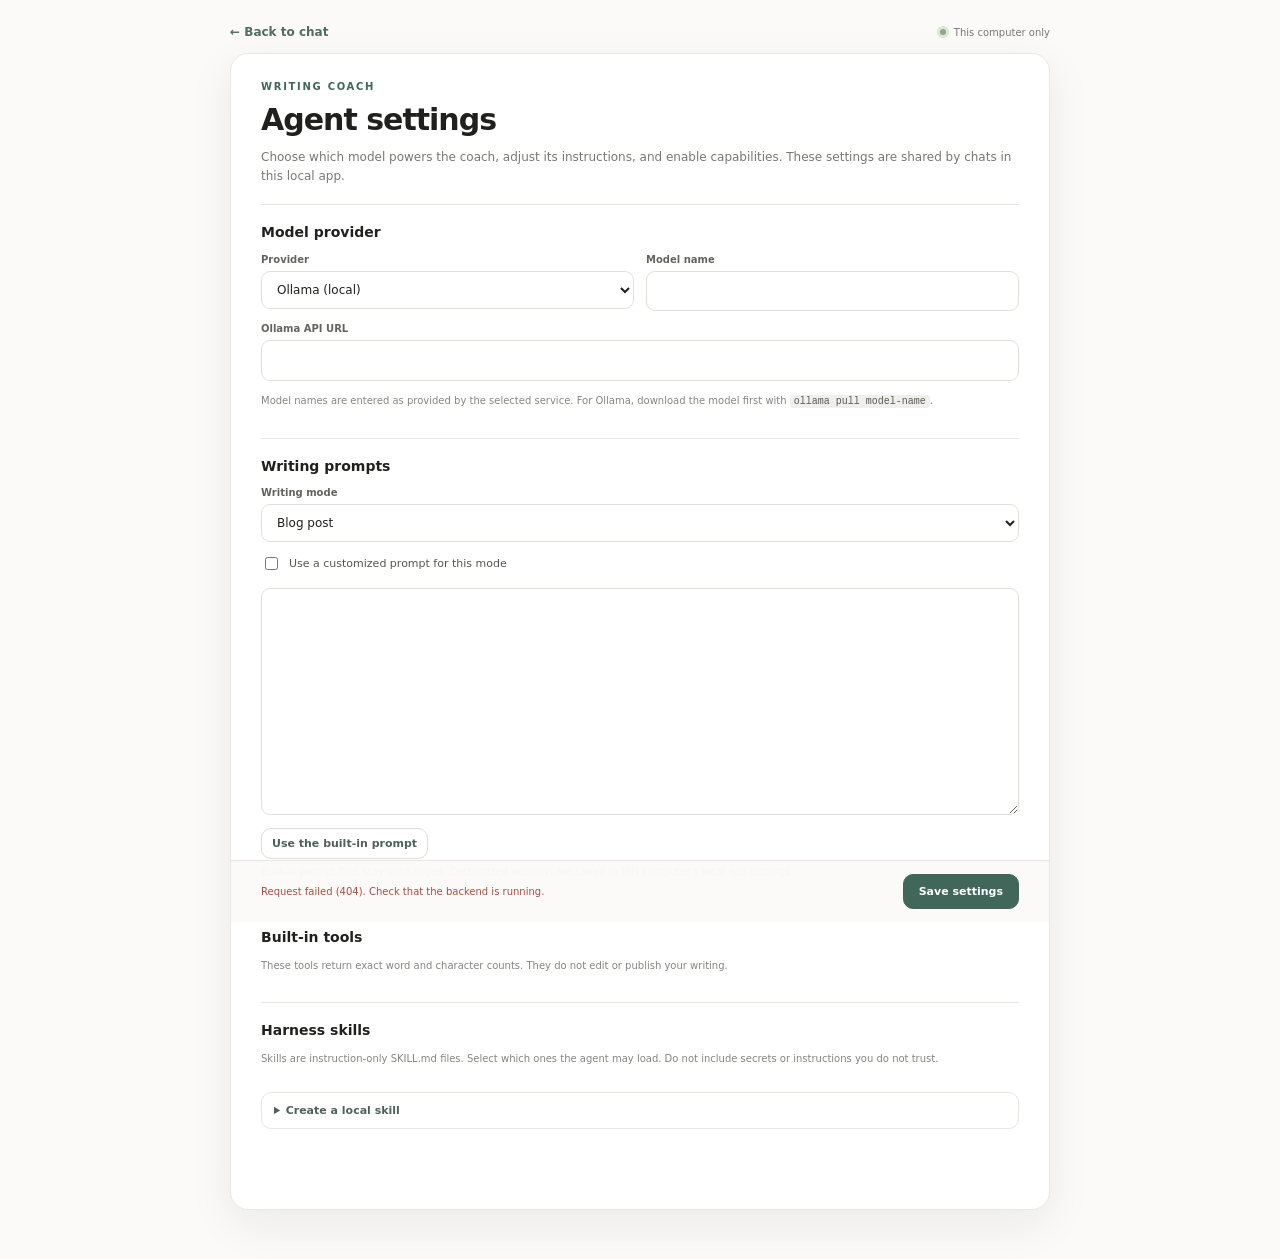
==== front-end/agent_settings.html @ 3e42ee6d "added agent settings" ====
<!doctype html>
<html lang="en">
  <head>
    <meta charset="utf-8" />
    <meta name="viewport" content="width=device-width, initial-scale=1" />
    <meta name="theme-color" content="#f7f7f5" />
    <title>Agent settings - Writing Coach</title>
    <link rel="stylesheet" href="styles.css" />
    <script src="agent_settings.js" defer></script>
  </head>
  <body>
    <main class="settings-page-shell">
      <nav class="settings-page-top" aria-label="Settings navigation">
        <a class="settings-back-link" href="/">&larr; Back to chat</a>
        <span class="settings-local-label"><span class="status-dot"></span> This computer only</span>
      </nav>

      <section class="settings-dialog settings-page-card" aria-labelledby="settingsTitle">
        <header class="settings-header">
          <div>
            <p class="eyebrow">Writing Coach</p>
            <h1 id="settingsTitle">Agent settings</h1>
          </div>
        </header>
        <p class="settings-intro">Choose which model powers the coach, adjust its instructions, and enable capabilities. These settings are shared by chats in this local app.</p>

        <form id="settingsForm">
          <section class="settings-section" aria-labelledby="providerHeading">
            <h2 id="providerHeading">Model provider</h2>
            <div class="settings-grid">
              <label class="settings-field">Provider
                <select id="providerSelect" name="provider">
                  <option value="ollama">Ollama (local)</option>
                  <option value="openai">OpenAI (cloud)</option>
                </select>
              </label>
              <label class="settings-field">Model name
                <input id="modelName" name="model" type="text" maxlength="160" required />
              </label>
            </div>
            <label class="settings-field" id="ollamaUrlField">Ollama API URL
              <input id="ollamaBaseUrl" name="ollama_base_url" type="url" maxlength="500" />
            </label>
            <div id="openaiKeyFields" hidden>
              <label class="settings-field">OpenAI API key
                <input id="openaiApiKey" name="openai_api_key" type="password" autocomplete="new-password" placeholder="Paste a key to use it for this run of the app" />
              </label>
              <p class="settings-help" id="openaiKeyStatus">The key is held in backend memory until the backend stops. It is not written to the settings file.</p>
              <label class="settings-check"><input id="forgetOpenaiKey" type="checkbox" /> Forget the key currently held in memory</label>
              <p class="settings-help">OpenAI requires an API key and may charge for usage. To use it across restarts, set <code>OPENAI_API_KEY</code> before starting the backend.</p>
            </div>
            <p class="settings-help">Model names are entered as provided by the selected service. For Ollama, download the model first with <code>ollama pull model-name</code>.</p>
          </section>

          <section class="settings-section" aria-labelledby="promptHeading">
            <h2 id="promptHeading">Writing prompts</h2>
            <label class="settings-field">Writing mode
              <select id="promptMode">
                <option value="blog_post">Blog post</option>
                <option value="facebook">Facebook</option>
                <option value="instagram">Instagram</option>
                <option value="linkedin">LinkedIn</option>
              </select>
            </label>
            <label class="settings-check"><input id="useCustomPrompt" type="checkbox" /> Use a customized prompt for this mode</label>
            <textarea class="prompt-editor" id="promptEditor" rows="12" spellcheck="false" aria-label="Writing prompt"></textarea>
            <button class="secondary-button" id="restorePrompt" type="button">Use the built-in prompt</button>
            <p class="settings-help">Built-in prompt files stay unchanged. Customized versions are saved in this computer's local app settings.</p>
          </section>

          <section class="settings-section" aria-labelledby="toolsHeading">
            <h2 id="toolsHeading">Built-in tools</h2>
            <p class="settings-help">These tools return exact word and character counts. They do not edit or publish your writing.</p>
            <div class="settings-options" id="toolOptions"></div>
          </section>

          <section class="settings-section" aria-labelledby="skillsHeading">
            <h2 id="skillsHeading">Harness skills</h2>
            <p class="settings-help">Skills are instruction-only SKILL.md files. Select which ones the agent may load. Do not include secrets or instructions you do not trust.</p>
            <div class="settings-options" id="skillOptions"></div>
            <details class="skill-create">
              <summary>Create a local skill</summary>
              <div class="skill-create-fields">
                <label class="settings-field">Skill name
                  <input id="newSkillName" type="text" maxlength="80" placeholder="e.g. Plain language" />
                </label>
                <label class="settings-field">Short description
                  <input id="newSkillDescription" type="text" maxlength="240" placeholder="When should the coach use this skill?" />
                </label>
                <label class="settings-field">Instructions
                  <textarea id="newSkillInstructions" rows="5" maxlength="20000" placeholder="Write the guidance the agent should follow."></textarea>
                </label>
                <div class="skill-form-actions">
                  <button class="secondary-button" id="saveSkillButton" type="button">Save skill</button>
                  <button class="secondary-button" id="cancelSkillEdit" type="button" hidden>Cancel edit</button>
                </div>
              </div>
            </details>
          </section>

          <div class="settings-actions">
            <span class="settings-save-status" id="settingsSaveStatus" role="status"></span>
            <button class="primary-button" type="submit">Save settings</button>
          </div>
        </form>
      </section>
    </main>
  </body>
</html>
---- front-end/styles.css ----
/* Shared visual tokens make it easier to tune the palette and surfaces in one place. */
:root {
  color-scheme: light;
  --paper: #fbfaf8;
  --sidebar: #f3f1ec;
  --ink: #20211f;
  --muted: #777873;
  --soft: #a2a39c;
  --line: #e8e6e1;
  --accent: #41675b;
  --accent-dark: #315549;
  --accent-light: #e5eee9;
  --white: #fff;
  --shadow: 0 24px 80px rgb(32 33 31 / 15%);
  font-family: Inter, ui-sans-serif, system-ui, -apple-system, BlinkMacSystemFont, 'Segoe UI', sans-serif;
  font-synthesis: none;
  text-rendering: optimizeLegibility;
}

/* Predictable sizing and base controls used across the interface. */
* { box-sizing: border-box; }

body {
  margin: 0;
  min-width: 320px;
  min-height: 100vh;
  background: var(--paper);
  color: var(--ink);
}

button, textarea { font: inherit; }
button { color: inherit; }
button:focus-visible, textarea:focus-visible, a:focus-visible { outline: 3px solid #8cae9e; outline-offset: 3px; }
[hidden] { display: none !important; }
body.modal-open { overflow: hidden; }

/* Desktop frame: fixed-width history sidebar beside a flexible chat pane. */
.app-shell { display: flex; min-height: 100vh; }
.sidebar {
  width: 264px;
  flex: 0 0 264px;
  display: flex;
  flex-direction: column;
  padding: 22px 14px 16px;
  background: var(--sidebar);
  border-right: 1px solid #eceae5;
}
.sidebar-top { display: flex; align-items: center; justify-content: space-between; padding: 0 7px 25px; }
.brand { display: inline-flex; gap: 10px; align-items: center; color: inherit; text-decoration: none; }
.brand-mark {
  display: grid; width: 31px; height: 31px; place-items: center; border-radius: 10px;
  background: var(--accent); color: white; font: 800 20px/1 Inter, ui-sans-serif, system-ui, sans-serif; transform: rotate(-5deg);
}
.brand-name { font: 700 14px/1.2 Inter, ui-sans-serif, system-ui, sans-serif; letter-spacing: -.3px; }
.icon-button { display: grid; width: 36px; height: 36px; place-items: center; padding: 0; border: 0; border-radius: 10px; background: transparent; color: #63645e; cursor: pointer; }
.icon-button:hover { background: rgb(32 33 31 / 6%); color: var(--ink); }
.icon-button svg, .new-chat-button svg, .welcome-start svg, .mode-option svg, .composer svg { width: 20px; height: 20px; fill: none; stroke: currentColor; stroke-width: 1.8; stroke-linecap: round; stroke-linejoin: round; }
.sidebar-close { display: none; }
.new-chat-button {
  display: flex; align-items: center; gap: 11px; width: 100%; min-height: 44px; padding: 0 11px;
  border: 1px solid #deddd6; border-radius: 11px; background: rgb(255 255 255 / 58%); text-align: left; cursor: pointer;
  font-size: 13px; font-weight: 600; transition: background .16s, border-color .16s, transform .16s;
}
.new-chat-button:hover { background: white; border-color: #c9cbc2; transform: translateY(-1px); }
.new-chat-button svg { width: 18px; height: 18px; color: var(--accent); }
.plus-key { margin-left: auto; color: var(--soft); font-size: 19px; font-weight: 400; }
.history-heading { margin: 29px 10px 9px; color: var(--soft); font-size: 10px; font-weight: 700; letter-spacing: 1.1px; text-transform: uppercase; }
.chat-history { display: flex; flex-direction: column; gap: 3px; overflow: auto; }
.history-item { display: flex; align-items: center; width: 100%; min-width: 0; padding: 10px; border: 0; border-radius: 9px; background: transparent; color: #595a55; text-align: left; cursor: pointer; font-size: 12px; }
.history-item:hover { background: rgb(255 255 255 / 68%); }
.history-item.active { background: #e8e6e0; color: var(--ink); }
.history-item span { overflow: hidden; text-overflow: ellipsis; white-space: nowrap; }
.history-empty { padding: 8px 10px; color: #999a94; font-size: 12px; line-height: 1.5; }
.sidebar-footer { margin-top: auto; padding: 15px 9px 0; border-top: 1px solid #e5e3dd; }
.local-status { display: flex; align-items: center; gap: 8px; font-size: 11px; font-weight: 600; color: #565a53; }
.status-dot { width: 7px; height: 7px; border-radius: 50%; background: #91a78c; box-shadow: 0 0 0 3px #dce5d8; }
.sidebar-footer p { margin: 8px 0 0; color: #969791; font-size: 10px; line-height: 1.5; }

/* Main chat layout: header at top, conversation in the middle, composer at bottom. */
.main-panel { position: relative; display: flex; flex: 1; min-width: 0; min-height: 100vh; flex-direction: column; }
.topbar { display: flex; height: 61px; flex: 0 0 61px; align-items: center; justify-content: space-between; padding: 0 28px; }
.topbar-left, .topbar-right { display: flex; align-items: center; gap: 10px; }
.menu-button, .mobile-brand { display: none; }
.preview-pill { display: inline-flex; align-items: center; gap: 7px; padding: 7px 10px; border: 1px solid var(--line); border-radius: 999px; color: #767771; font-size: 10px; font-weight: 600; }
.preview-pill span { width: 6px; height: 6px; border-radius: 50%; background: #d0a868; }
.conversation { display: flex; flex: 1; flex-direction: column; align-items: center; justify-content: center; width: 100%; padding: 24px 28px 4px; overflow: auto; }
.welcome { width: min(100%, 620px); margin: auto; padding: 30px 0 55px; text-align: center; animation: rise-in .45s ease both; }
.welcome-symbol { display: grid; width: 62px; height: 62px; place-items: center; margin: 0 auto 23px; border: 1px solid #e1e8e1; border-radius: 21px; background: #edf2ec; color: var(--accent); transform: rotate(-3deg); }
.welcome-symbol svg { width: 34px; height: 34px; fill: none; stroke: currentColor; stroke-width: 1.5; stroke-linecap: round; stroke-linejoin: round; }
.eyebrow { margin: 0 0 10px; color: var(--accent); font-size: 10px; font-weight: 700; letter-spacing: 1.7px; text-transform: uppercase; }
h1, h2 { margin: 0; font-family: Inter, ui-sans-serif, system-ui, sans-serif; letter-spacing: -1.5px; }
h1 { font-size: clamp(30px, 4.4vw, 43px); font-weight: 600; line-height: 1.18; }
.welcome-copy { max-width: 460px; margin: 15px auto 23px; color: #777873; font-size: 14px; line-height: 1.75; }
.welcome-start { display: inline-flex; min-height: 47px; align-items: center; gap: 12px; padding: 0 15px; border: 0; border-radius: 12px; background: var(--accent); color: white; font-size: 12px; font-weight: 600; cursor: pointer; box-shadow: 0 5px 13px rgb(65 103 91 / 18%); transition: background .16s, transform .16s, box-shadow .16s; }
.welcome-start:hover { background: var(--accent-dark); box-shadow: 0 8px 19px rgb(65 103 91 / 23%); transform: translateY(-1px); }
.welcome-start svg { width: 16px; height: 16px; margin-left: 8px; }
.welcome-plus { display: grid; width: 22px; height: 22px; place-items: center; border: 1px solid rgb(255 255 255 / 40%); border-radius: 7px; font-size: 18px; font-weight: 400; line-height: 1; }
.privacy-note { margin: 23px 0 0; color: #a1a29c; font-size: 10px; }
.tiny-lock { display: inline-block; margin-right: 4px; transform: rotate(180deg); }

/* Message transcript and input styling. */
.messages { display: flex; width: min(100%, 760px); flex: 1; flex-direction: column; gap: 21px; margin: 0 auto; padding: 20px 0 30px; }
.message-row { display: flex; align-items: flex-start; gap: 12px; animation: rise-in .2s ease both; }
.message-row.user { justify-content: flex-end; }
.message-avatar { display: grid; width: 29px; height: 29px; flex: 0 0 29px; place-items: center; border-radius: 10px; background: var(--accent-light); color: var(--accent); font: 700 13px Inter, ui-sans-serif, system-ui, sans-serif; }
.message-content { max-width: min(82%, 600px); color: #353631; font-size: 14px; line-height: 1.7; overflow-wrap: anywhere; white-space: pre-wrap; }
.message-row.user .message-content { padding: 11px 15px; border: 1px solid #e7e7e2; border-radius: 17px 17px 4px 17px; background: #f0f0eb; }
.preview-message { display: flex; align-items: flex-start; gap: 10px; margin: 0 40px; padding: 12px 14px; border: 1px solid #eee5d4; border-radius: 11px; background: #fbf8f1; color: #797363; font-size: 11px; line-height: 1.6; }
.preview-message strong { color: #615c4e; }
.preview-message .note-icon { color: #bd9860; font-size: 15px; line-height: 1.1; }

.composer-wrap { width: min(calc(100% - 48px), 760px); margin: 0 auto; padding-bottom: 19px; }
.composer { padding: 11px 12px 9px 17px; border: 1px solid #e1e1db; border-radius: 19px; background: white; box-shadow: 0 8px 28px rgb(42 43 39 / 5%); transition: border-color .16s, box-shadow .16s; }
.composer:focus-within { border-color: #b2c7ba; box-shadow: 0 8px 28px rgb(42 43 39 / 8%), 0 0 0 3px rgb(65 103 91 / 7%); }
.composer textarea { display: block; width: 100%; max-height: 170px; min-height: 31px; resize: none; border: 0; outline: none; background: transparent; color: var(--ink); font-size: 14px; line-height: 1.55; }
.composer textarea::placeholder { color: #a0a19b; }
.composer textarea:focus-visible { outline: none; }
.composer-tools, .composer-actions { display: flex; align-items: center; justify-content: space-between; }
.composer-tools { min-height: 35px; margin-top: 4px; }
.selected-mode { display: inline-flex; align-items: center; gap: 6px; color: #777873; font-size: 10px; font-weight: 600; }
.selected-mode::before { content: ''; width: 6px; height: 6px; border-radius: 50%; background: #83a18f; }
.composer-actions { gap: 12px; }
.keyboard-hint { color: #adaea8; font-size: 9px; }
.send-button { display: grid; width: 31px; height: 31px; place-items: center; border: 0; border-radius: 10px; background: #e8e8e2; color: #a3a49d; cursor: not-allowed; transition: background .16s, color .16s, transform .16s; }
.send-button:not(:disabled) { background: var(--accent); color: white; cursor: pointer; }
.send-button:not(:disabled):hover { background: var(--accent-dark); transform: translateY(-1px); }
.send-button svg { width: 16px; height: 16px; stroke-width: 2; }
.composer-disclaimer { margin: 9px 0 0; color: #a1a29c; text-align: center; font-size: 9px; }

/* New-chat mode picker overlay and its four selectable writing-mode cards. */
.modal-backdrop { position: fixed; z-index: 10; inset: 0; display: grid; place-items: center; padding: 20px; background: rgb(29 32 29 / 34%); backdrop-filter: blur(5px); animation: fade-in .16s ease both; }
.mode-dialog { position: relative; width: min(100%, 470px); padding: 32px 32px 24px; border: 1px solid rgb(255 255 255 / 70%); border-radius: 23px; background: var(--paper); box-shadow: var(--shadow); animation: modal-in .22s cubic-bezier(.2,.8,.2,1) both; }
.modal-close { position: absolute; top: 17px; right: 17px; }
.dialog-icon { display: grid; width: 43px; height: 43px; place-items: center; margin-bottom: 18px; border: 1px solid #e4e9e1; border-radius: 14px; background: #eef2eb; color: var(--accent); }
.dialog-icon svg { width: 26px; height: 26px; fill: none; stroke: currentColor; stroke-width: 1.5; stroke-linecap: round; stroke-linejoin: round; }
.mode-dialog h2 { font-size: 25px; font-weight: 650; line-height: 1.25; }
.dialog-description { margin: 8px 0 22px; color: #84857f; font-size: 12px; line-height: 1.6; }
.mode-options { display: flex; flex-direction: column; gap: 8px; }
.mode-option { display: flex; min-height: 61px; align-items: center; gap: 12px; padding: 9px 12px; border: 1px solid #e9e8e2; border-radius: 13px; background: white; text-align: left; cursor: pointer; transition: border-color .16s, transform .16s, box-shadow .16s, background .16s; }
.mode-option:hover, .mode-option:focus-visible { border-color: #b8c9bd; background: #fdfefd; box-shadow: 0 4px 15px rgb(49 85 73 / 7%); transform: translateY(-1px); }
.mode-icon { display: grid; width: 38px; height: 38px; flex: 0 0 38px; place-items: center; border-radius: 11px; background: #f4f3ef; color: #74766f; }
.mode-icon svg { width: 20px; height: 20px; fill: none; stroke: currentColor; stroke-width: 1.6; stroke-linecap: round; stroke-linejoin: round; }
.facebook-icon { background: #eff3f9; color: #45689b; }
.facebook-icon span { font: 700 24px/1 Arial, sans-serif; transform: translateY(2px); }
.instagram-icon { background: #f8eef2; color: #ad647d; }
.linkedin-icon { background: #edf3f6; color: #4d7486; }
.linkedin-icon span { font: 700 14px/1 Arial, sans-serif; }
.mode-copy { display: flex; min-width: 0; flex: 1; flex-direction: column; gap: 4px; }
.mode-copy strong { font-size: 12px; font-weight: 700; }
.mode-copy small { overflow: hidden; color: #979891; font-size: 10px; text-overflow: ellipsis; white-space: nowrap; }
.option-arrow { width: 16px !important; height: 16px !important; color: #b3b4ad; }
.mode-option:hover .option-arrow { color: var(--accent); }
.dialog-footnote { margin: 18px 0 0; color: #a0a19a; text-align: center; font-size: 10px; }
.mobile-scrim { display: none; }
.temporary-notice { position: fixed; z-index: 20; right: 18px; bottom: 18px; max-width: min(360px, calc(100vw - 36px)); padding: 12px 15px; border: 1px solid #e3d9c8; border-radius: 12px; background: #fffaf0; box-shadow: 0 8px 28px rgb(42 43 39 / 12%); color: #625b4d; font-size: 12px; line-height: 1.5; }

/* Configuration controls use the same visual language as the chat mode dialog. */
.settings-button, .secondary-button, .primary-button { border: 1px solid #deddd6; border-radius: 10px; background: white; color: #4f6258; cursor: pointer; font: inherit; font-size: 11px; font-weight: 650; }
.settings-button { padding: 8px 11px; }
.settings-button { display: inline-flex; align-items: center; text-decoration: none; }
.settings-button:hover, .secondary-button:hover { border-color: #b8c9bd; background: #f8fbf8; }
.settings-page-shell { width: 100%; min-height: 100vh; padding: 25px 16px 50px; }
.settings-page-top { display: flex; width: min(100%, 820px); align-items: center; justify-content: space-between; margin: 0 auto 14px; }
.settings-back-link { color: #526c5f; text-decoration: none; font-size: 12px; font-weight: 650; }
.settings-back-link:hover { color: var(--accent-dark); text-decoration: underline; }
.settings-local-label { display: inline-flex; align-items: center; gap: 8px; color: #777873; font-size: 10px; }
.settings-local-label .status-dot { width: 6px; height: 6px; }
.settings-dialog { width: min(100%, 820px); max-height: none; overflow: visible; margin: 0 auto; padding: 27px 30px 22px; border: 1px solid #e9e7e1; border-radius: 18px; background: white; box-shadow: 0 14px 46px rgb(32 33 31 / 7%); }
.settings-page-card { animation: none; }
.settings-header { display: flex; align-items: flex-start; justify-content: space-between; gap: 18px; }
.settings-header h1 { margin: 0; font-size: 30px; font-weight: 650; line-height: 1.2; letter-spacing: -1px; }
.settings-intro { margin: 10px 0 18px; color: #777873; font-size: 12px; line-height: 1.6; }
.settings-section { padding: 18px 0; border-top: 1px solid var(--line); }
.settings-section h2 { margin: 0 0 12px; font-size: 14px; font-weight: 700; line-height: 1.3; letter-spacing: 0; }
.settings-grid { display: grid; grid-template-columns: 1fr 1fr; gap: 12px; }
.settings-field { display: flex; flex-direction: column; gap: 6px; margin: 0 0 12px; color: #63645e; font-size: 10px; font-weight: 650; }
.settings-field input, .settings-field select, .settings-field textarea, .prompt-editor { width: 100%; min-width: 0; padding: 10px 11px; border: 1px solid #e1e1db; border-radius: 9px; background: white; color: var(--ink); font: 12px/1.55 ui-sans-serif, system-ui, sans-serif; }
.settings-field input:focus, .settings-field select:focus, .settings-field textarea:focus, .prompt-editor:focus { border-color: #9fb7a8; outline: 3px solid rgb(65 103 91 / 9%); }
.settings-field textarea, .prompt-editor { resize: vertical; }
.settings-help { margin: 5px 0 11px; color: #85867f; font-size: 10px; line-height: 1.55; }
.settings-help code { padding: 1px 4px; border-radius: 4px; background: #f0efeb; color: #585951; }
.settings-check { display: flex; align-items: center; gap: 8px; margin: 8px 0; color: #555750; font-size: 11px; }
.settings-check input, .settings-option input { accent-color: var(--accent); }
.prompt-editor { min-height: 220px; margin: 7px 0 9px; font: 11px/1.55 ui-monospace, SFMono-Regular, Consolas, monospace; }
.settings-options { display: flex; flex-direction: column; gap: 8px; }
.settings-option { display: flex; align-items: flex-start; gap: 9px; padding: 10px 11px; border: 1px solid #e8e6e1; border-radius: 10px; background: white; }
.settings-option input { margin-top: 2px; }
.settings-option-copy { display: flex; flex-direction: column; gap: 3px; }
.settings-option-copy strong { color: #42443f; font-size: 11px; }
.settings-option-copy small { color: #85867f; font-size: 10px; line-height: 1.45; }
.skill-create { margin-top: 14px; border: 1px solid #e8e6e1; border-radius: 10px; background: rgb(255 255 255 / 65%); }
.skill-create summary { padding: 11px 12px; color: #4f6258; cursor: pointer; font-size: 11px; font-weight: 650; }
.skill-create-fields { padding: 8px 12px 12px; }
.skill-form-actions { display: flex; gap: 8px; }
.skill-option { align-items: flex-start; }
.skill-option .settings-option-copy { flex: 1; }
.delete-skill-button, .edit-skill-button { padding: 5px 8px; border: 1px solid #e4e5df; border-radius: 7px; background: white; color: #58685e; cursor: pointer; font-size: 9px; }
.delete-skill-button { border-color: #ead7d3; background: #fffafa; color: #895d55; }
.secondary-button { padding: 8px 10px; }
.primary-button { padding: 10px 15px; border-color: var(--accent); background: var(--accent); color: white; }
.primary-button:hover { background: var(--accent-dark); }
.settings-actions { position: sticky; bottom: -22px; display: flex; align-items: center; justify-content: space-between; gap: 12px; margin: 0 -30px -22px; padding: 13px 30px; border-top: 1px solid var(--line); background: rgb(251 250 248 / 96%); }
.settings-save-status { color: #68796f; font-size: 10px; }
.settings-save-status.error { color: #a44f45; }

/* Small transitions add feedback while respecting the reduced-motion setting below. */
@keyframes rise-in { from { opacity: 0; transform: translateY(7px); } to { opacity: 1; transform: translateY(0); } }
@keyframes fade-in { from { opacity: 0; } to { opacity: 1; } }
@keyframes modal-in { from { opacity: 0; transform: translateY(8px) scale(.985); } to { opacity: 1; transform: translateY(0) scale(1); } }

/* Mobile: move the sidebar off-canvas and expose a menu button in the header. */
@media (max-width: 700px) {
  .sidebar { position: fixed; z-index: 8; inset: 0 auto 0 0; width: min(82vw, 290px); transform: translateX(-102%); transition: transform .22s ease; box-shadow: 12px 0 40px rgb(29 32 29 / 10%); }
  .sidebar.open { transform: translateX(0); }
  .sidebar-close, .menu-button, .mobile-brand { display: grid; }
  .mobile-brand { display: inline; font: 700 13px Inter, ui-sans-serif, system-ui, sans-serif; }
  .mobile-scrim:not([hidden]) { position: fixed; z-index: 7; inset: 0; display: block; background: rgb(29 32 29 / 25%); }
  .topbar { height: 55px; flex-basis: 55px; padding: 0 14px; }
  .topbar-left { gap: 5px; }
  .preview-pill { padding: 6px 8px; font-size: 9px; }
  .conversation { padding: 15px 17px 3px; }
  .welcome { padding: 20px 0 38px; }
  .welcome-symbol { width: 55px; height: 55px; margin-bottom: 20px; border-radius: 18px; }
  .welcome-copy { max-width: 390px; font-size: 13px; }
  .composer-wrap { width: calc(100% - 24px); padding-bottom: 12px; }
  .keyboard-hint { display: none; }
  .messages { padding-top: 12px; }
  .message-content { font-size: 13px; }
  .mode-dialog { padding: 27px 20px 20px; border-radius: 20px; }
  .settings-page-shell { padding: 14px 10px 30px; }
  .settings-dialog { padding: 22px 18px 18px; }
  .settings-grid { grid-template-columns: 1fr; gap: 0; }
  .settings-actions { bottom: -18px; margin: 0 -18px -18px; padding: 12px 18px; }
}

/* Honor the operating system accessibility preference for reduced motion. */
@media (prefers-reduced-motion: reduce) {
  *, *::before, *::after { scroll-behavior: auto !important; animation-duration: .01ms !important; animation-iteration-count: 1 !important; transition-duration: .01ms !important; }
}
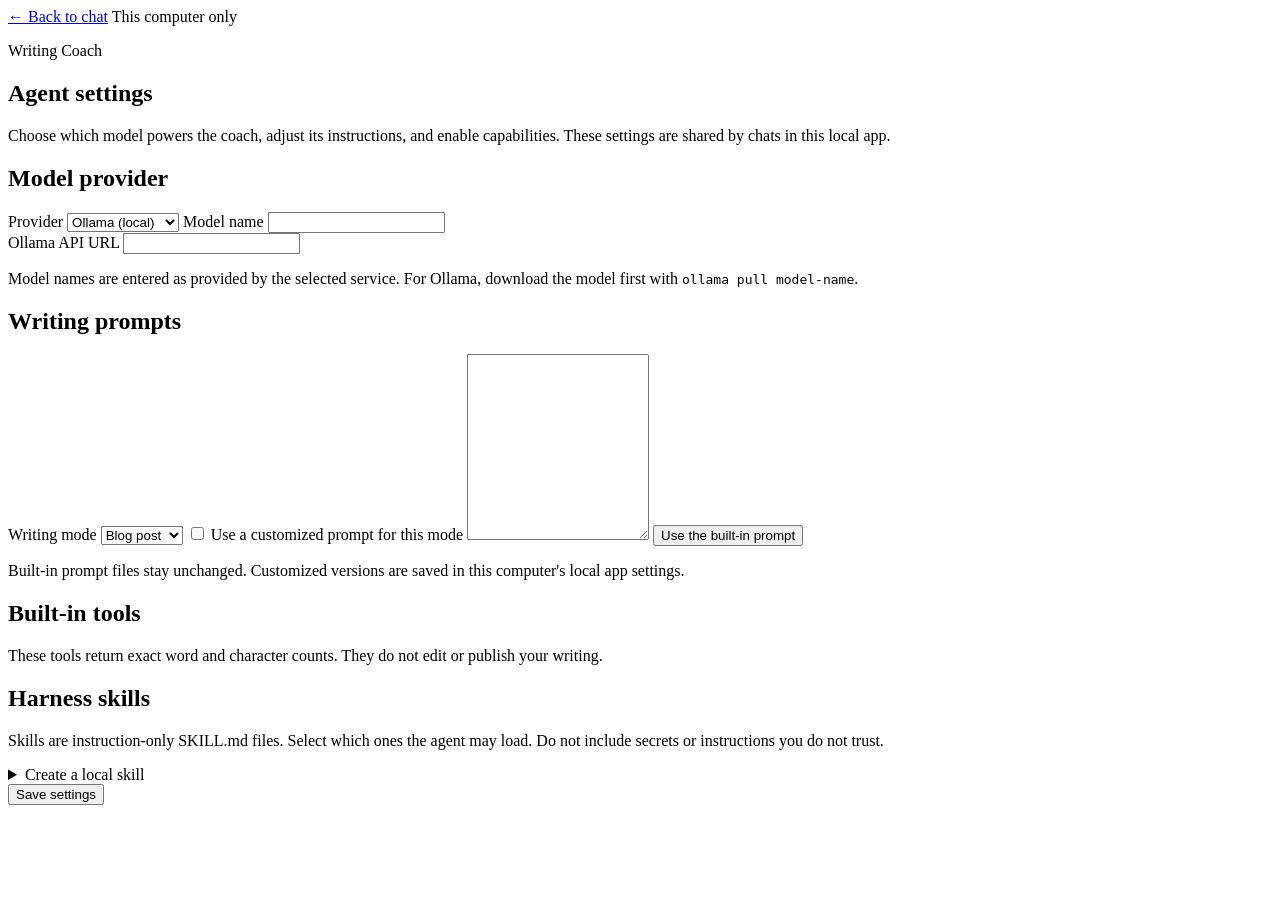
==== commit 6f5fc09d: "added comments" ====
--- a/front-end/agent_settings.html
+++ b/front-end/agent_settings.html
@@ -5,16 +5,21 @@
     <meta name="viewport" content="width=device-width, initial-scale=1" />
     <meta name="theme-color" content="#f7f7f5" />
     <title>Agent settings - Writing Coach</title>
-    <link rel="stylesheet" href="styles.css" />
-    <script src="agent_settings.js" defer></script>
+    <link rel="stylesheet" href="/styles.css" />
+    <script src="/agent_settings.js" defer></script>
   </head>
   <body>
+    <!-- Constrain the settings screen to a readable column and offer a clear
+         route back to conversations; the label notes that these preferences
+         belong to this single local installation. -->
     <main class="settings-page-shell">
       <nav class="settings-page-top" aria-label="Settings navigation">
         <a class="settings-back-link" href="/">&larr; Back to chat</a>
         <span class="settings-local-label"><span class="status-dot"></span> This computer only</span>
       </nav>
 
+      <!-- One semantic form groups the settings that are persisted together.
+           The JavaScript fills dynamic tool and skill sections from the API. -->
       <section class="settings-dialog settings-page-card" aria-labelledby="settingsTitle">
         <header class="settings-header">
           <div>
@@ -25,6 +30,7 @@
         <p class="settings-intro">Choose which model powers the coach, adjust its instructions, and enable capabilities. These settings are shared by chats in this local app.</p>
 
         <form id="settingsForm">
+          <!-- Provider settings select the model connection used by future turns. -->
           <section class="settings-section" aria-labelledby="providerHeading">
             <h2 id="providerHeading">Model provider</h2>
             <div class="settings-grid">
@@ -52,6 +58,10 @@
             <p class="settings-help">Model names are entered as provided by the selected service. For Ollama, download the model first with <code>ollama pull model-name</code>.</p>
           </section>
 
+          <p class="settings-warning" id="capabilityWarning" role="status" hidden></p>
+
+          <!-- Each mode can keep its built-in server prompt or save a local
+               customized copy without editing the source prompt file. -->
           <section class="settings-section" aria-labelledby="promptHeading">
             <h2 id="promptHeading">Writing prompts</h2>
             <label class="settings-field">Writing mode
@@ -68,12 +78,17 @@
             <p class="settings-help">Built-in prompt files stay unchanged. Customized versions are saved in this computer's local app settings.</p>
           </section>
 
+          <!-- Deterministic built-in tools are selectable capabilities, not
+               generated code; availability can depend on model tool support. -->
           <section class="settings-section" aria-labelledby="toolsHeading">
             <h2 id="toolsHeading">Built-in tools</h2>
             <p class="settings-help">These tools return exact word and character counts. They do not edit or publish your writing.</p>
             <div class="settings-options" id="toolOptions"></div>
           </section>
 
+          <!-- Skills are locally authored instruction bundles. The details
+               element keeps the creation/edit form available without crowding
+               the list when the user is only reviewing current skills. -->
           <section class="settings-section" aria-labelledby="skillsHeading">
             <h2 id="skillsHeading">Harness skills</h2>
             <p class="settings-help">Skills are instruction-only SKILL.md files. Select which ones the agent may load. Do not include secrets or instructions you do not trust.</p>
@@ -98,6 +113,8 @@
             </details>
           </section>
 
+          <!-- Save feedback and the submit action stay together at the end of
+               the form so the user can review changes before persisting them. -->
           <div class="settings-actions">
             <span class="settings-save-status" id="settingsSaveStatus" role="status"></span>
             <button class="primary-button" type="submit">Save settings</button>
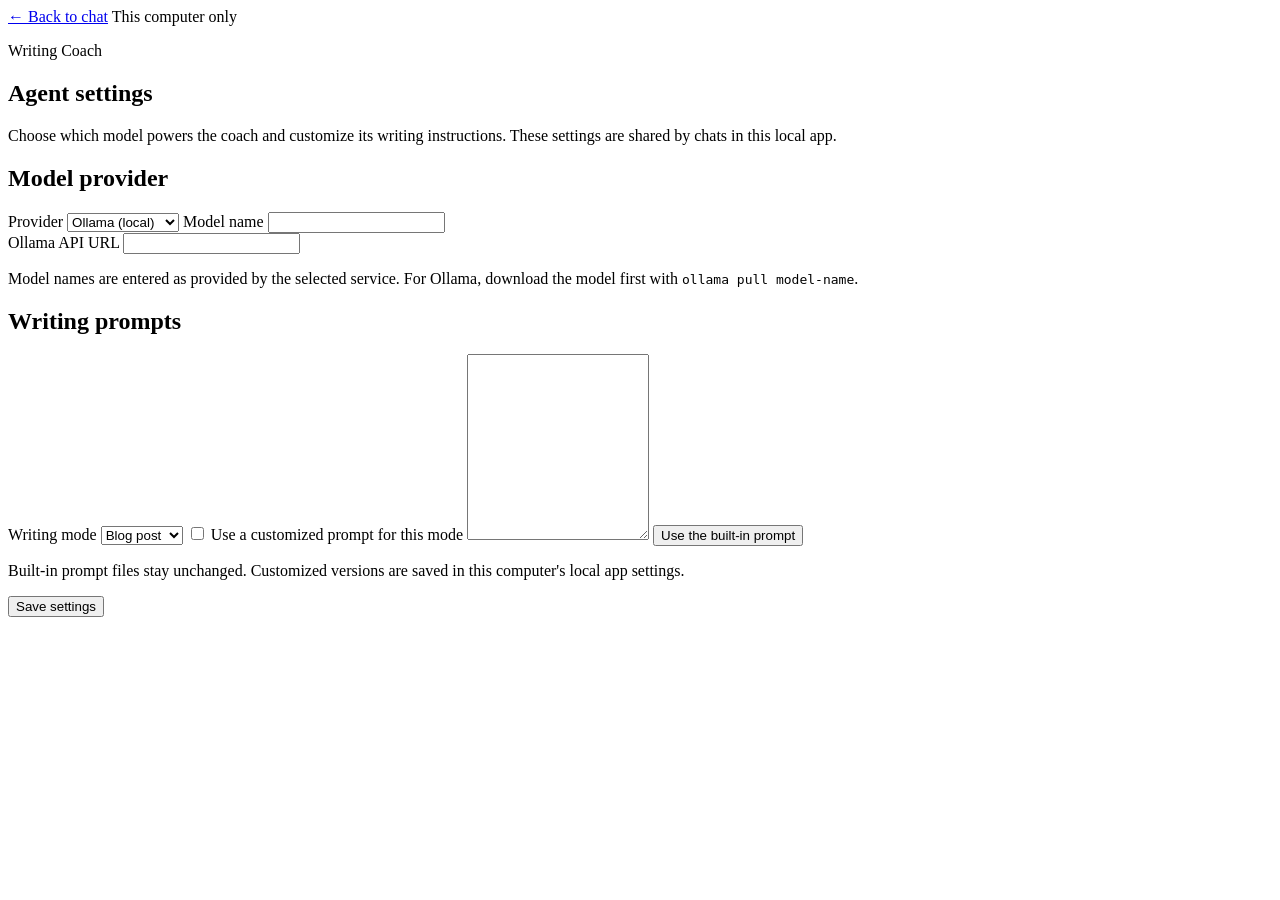
==== commit 6e679a9c: "removed skills and tools for now" ====
--- a/front-end/agent_settings.html
+++ b/front-end/agent_settings.html
@@ -19,7 +19,7 @@
       </nav>
 
       <!-- One semantic form groups the settings that are persisted together.
-           The JavaScript fills dynamic tool and skill sections from the API. -->
+           The JavaScript loads provider, model, and prompt settings from the API. -->
       <section class="settings-dialog settings-page-card" aria-labelledby="settingsTitle">
         <header class="settings-header">
           <div>
@@ -27,7 +27,7 @@
             <h1 id="settingsTitle">Agent settings</h1>
           </div>
         </header>
-        <p class="settings-intro">Choose which model powers the coach, adjust its instructions, and enable capabilities. These settings are shared by chats in this local app.</p>
+        <p class="settings-intro">Choose which model powers the coach and customize its writing instructions. These settings are shared by chats in this local app.</p>
 
         <form id="settingsForm">
           <!-- Provider settings select the model connection used by future turns. -->
@@ -58,8 +58,6 @@
             <p class="settings-help">Model names are entered as provided by the selected service. For Ollama, download the model first with <code>ollama pull model-name</code>.</p>
           </section>
 
-          <p class="settings-warning" id="capabilityWarning" role="status" hidden></p>
-
           <!-- Each mode can keep its built-in server prompt or save a local
                customized copy without editing the source prompt file. -->
           <section class="settings-section" aria-labelledby="promptHeading">
@@ -78,41 +76,6 @@
             <p class="settings-help">Built-in prompt files stay unchanged. Customized versions are saved in this computer's local app settings.</p>
           </section>
 
-          <!-- Deterministic built-in tools are selectable capabilities, not
-               generated code; availability can depend on model tool support. -->
-          <section class="settings-section" aria-labelledby="toolsHeading">
-            <h2 id="toolsHeading">Built-in tools</h2>
-            <p class="settings-help">These tools return exact word and character counts. They do not edit or publish your writing.</p>
-            <div class="settings-options" id="toolOptions"></div>
-          </section>
-
-          <!-- Skills are locally authored instruction bundles. The details
-               element keeps the creation/edit form available without crowding
-               the list when the user is only reviewing current skills. -->
-          <section class="settings-section" aria-labelledby="skillsHeading">
-            <h2 id="skillsHeading">Harness skills</h2>
-            <p class="settings-help">Skills are instruction-only SKILL.md files. Select which ones the agent may load. Do not include secrets or instructions you do not trust.</p>
-            <div class="settings-options" id="skillOptions"></div>
-            <details class="skill-create">
-              <summary>Create a local skill</summary>
-              <div class="skill-create-fields">
-                <label class="settings-field">Skill name
-                  <input id="newSkillName" type="text" maxlength="80" placeholder="e.g. Plain language" />
-                </label>
-                <label class="settings-field">Short description
-                  <input id="newSkillDescription" type="text" maxlength="240" placeholder="When should the coach use this skill?" />
-                </label>
-                <label class="settings-field">Instructions
-                  <textarea id="newSkillInstructions" rows="5" maxlength="20000" placeholder="Write the guidance the agent should follow."></textarea>
-                </label>
-                <div class="skill-form-actions">
-                  <button class="secondary-button" id="saveSkillButton" type="button">Save skill</button>
-                  <button class="secondary-button" id="cancelSkillEdit" type="button" hidden>Cancel edit</button>
-                </div>
-              </div>
-            </details>
-          </section>
-
           <!-- Save feedback and the submit action stay together at the end of
                the form so the user can review changes before persisting them. -->
           <div class="settings-actions">
